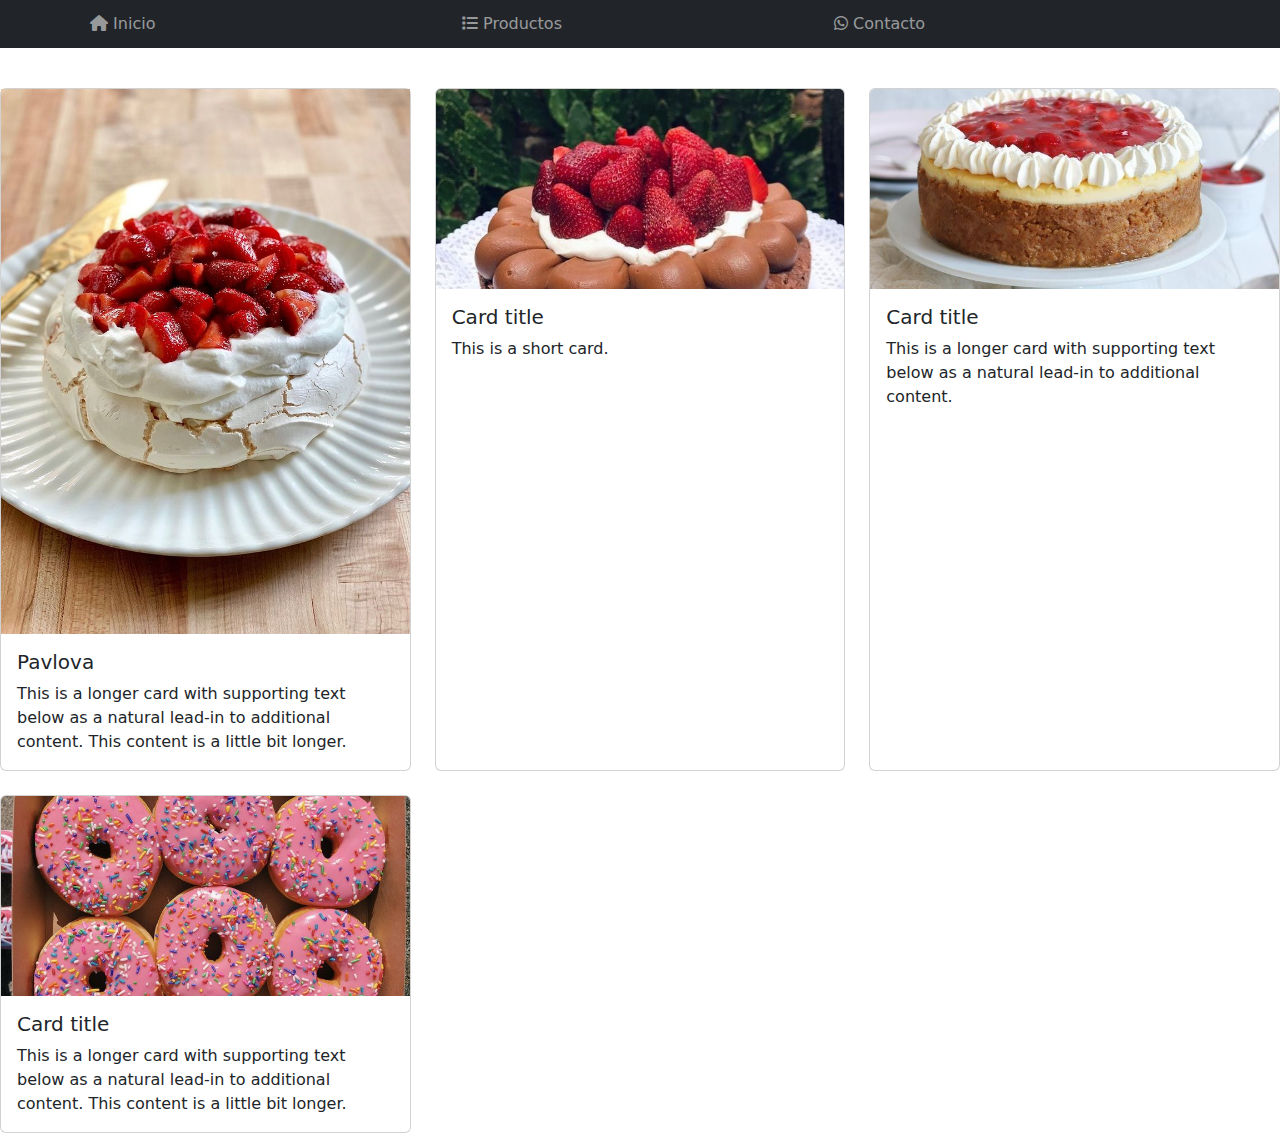
==== index.html @ 95f76f22 "Initial commit" ====
<!DOCTYPE html>
<html lang="en">
<head>
    <meta charset="UTF-8">
    <meta name="viewport" content="width=device-width, initial-scale=1.0">
    <title>Document</title>
    <link rel="stylesheet" href="style.css">
    <link href="https://fonts.googleapis.com/css?family=Raleway:300,300i,400,400i,700,700i,900,900i" rel="stylesheet">
    <link href="css/bootstrap.min.css" rel="stylesheet">
    <link href="https://cdn.jsdelivr.net/npm/bootstrap@5.3.0-alpha1/dist/css/bootstrap.min.css" rel="stylesheet">
    <link rel="stylesheet" href="https://cdnjs.cloudflare.com/ajax/libs/font-awesome/6.0.0/css/all.min.css">
    <link href="https://fonts.googleapis.com/css2?family=Montserrat:ital,wght@0,100..900;1,100..900&display=swap" rel="stylesheet">
    <link href="https://fonts.googleapis.com/css2?family=Poppins:ital,wght@0,100;0,200;0,300;0,400;0,500;0,600;0,700;0,800;0,900;1,100;1,200;1,300;1,400;1,500;1,600;1,700;1,800&display=swap" rel="stylesheet">
</head>
<body data-bs-theme="light">
  <nav class="navbar navbar-expand-lg navbar-dark bg-dark p-1">
        <div class="container">
            <button class="navbar-toggler" type="button" data-bs-toggle="collapse" data-bs-target="#navbarNav"
              aria-controls="navbarNav" aria-expanded="false" aria-label="Toggle navigation">
              <span class="navbar-toggler-icon"></span>
            </button>
            <div class="collapse navbar-collapse" id="navbarNav">
                <ul class="navbar-nav w-100 justify-content-between">
                    <li class="nav-item">
                        <a class="nav-link" href="index.html">
                            <i class="fas fa-home"></i>
                            <span> Inicio</span>
                        </a>
                    </li>
                </ul>
                <ul class="navbar-nav w-100 justify-content-between">
                    <li class="nav-item">
                        <a class="nav-link" href="products.html">
                            <i class="fas fa-list"></i>
                            <span>Productos</span>
                        </a>
                    </li>
                </ul>
                <ul class="navbar-nav w-100 justify-content-between">
                    <li class="nav-item">
                        <a class="nav-link" href="..."> <!--FALTA REDIRIGIR A WHATSAPP-->
                            <i class="fa-brands fa-whatsapp"></i>
                            <span>Contacto</span>
                        </a>
                    </li>
                </ul>
            </div>
      </div>
    </nav>

    <div class="row row-cols-1 row-cols-md-3 g-4 mt-3">
      <div class="col">
        <div class="card h-100">
          <img src="images/pavlova.jpg"  class="img-fluid" alt="...">
          <div class="card-body">
            <h5 class="card-title">Pavlova</h5>
            <p class="card-text">This is a longer card with supporting text below as a natural lead-in to additional content. This content is a little bit longer.</p>
          </div>
        </div>
      </div>
      <div class="col">
        <div class="card h-100">
          <img src="images/marquise.jpg" class="card-img-top" alt="...">
          <div class="card-body">
            <h5 class="card-title">Card title</h5>
            <p class="card-text">This is a short card.</p>
          </div>
        </div>
      </div>
      <div class="col">
        <div class="card h-100">
          <img src="images/cheesecake.jpg" class="card-img-top" alt="...">
          <div class="card-body">
            <h5 class="card-title">Card title</h5>
            <p class="card-text">This is a longer card with supporting text below as a natural lead-in to additional content.</p>
          </div>
        </div>
      </div>
      <div class="col">
        <div class="card h-100">
          <img src="images/donas.jpg" class="card-img-top" alt="...">
          <div class="card-body">
            <h5 class="card-title">Card title</h5>
            <p class="card-text">This is a longer card with supporting text below as a natural lead-in to additional content. This content is a little bit longer.</p>
          </div>
        </div>
      </div>
    </div>

    <script src="script.js"></script>
</body>
</html>
---- style.css ----
#cards{
    margin: 5px;
}

/* Asegura que todas las imágenes tengan el mismo tamaño */
.card-img-top {
    width: 100%; /* Ocupa todo el ancho de la tarjeta */
    height: 200px; /* Define una altura fija */
    object-fit: cover; /* Recorta la imagen mientras mantiene sus proporciones */
}
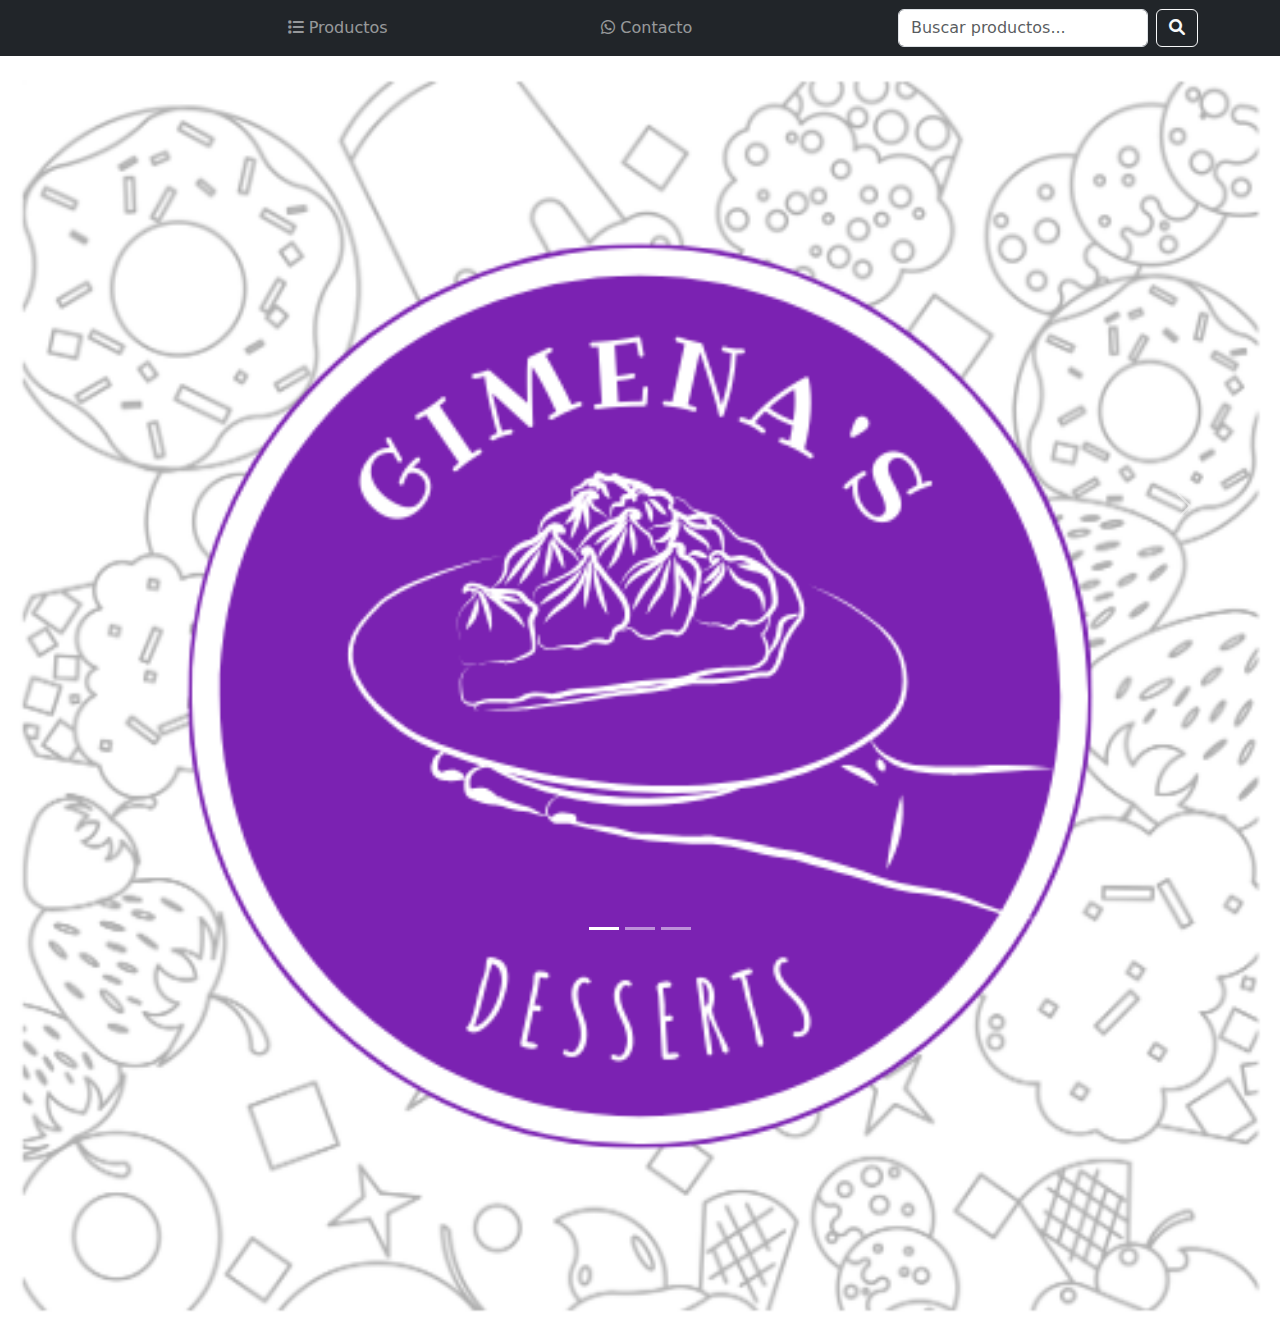
==== commit f041db3c: "inicio y algunos productos" ====
--- a/index.html
+++ b/index.html
@@ -1,92 +1,84 @@
 <!DOCTYPE html>
 <html lang="en">
+
 <head>
     <meta charset="UTF-8">
     <meta name="viewport" content="width=device-width, initial-scale=1.0">
-    <title>Document</title>
+    <title>Responsive Navbar</title>
     <link rel="stylesheet" href="style.css">
     <link href="https://fonts.googleapis.com/css?family=Raleway:300,300i,400,400i,700,700i,900,900i" rel="stylesheet">
-    <link href="css/bootstrap.min.css" rel="stylesheet">
     <link href="https://cdn.jsdelivr.net/npm/bootstrap@5.3.0-alpha1/dist/css/bootstrap.min.css" rel="stylesheet">
     <link rel="stylesheet" href="https://cdnjs.cloudflare.com/ajax/libs/font-awesome/6.0.0/css/all.min.css">
-    <link href="https://fonts.googleapis.com/css2?family=Montserrat:ital,wght@0,100..900;1,100..900&display=swap" rel="stylesheet">
-    <link href="https://fonts.googleapis.com/css2?family=Poppins:ital,wght@0,100;0,200;0,300;0,400;0,500;0,600;0,700;0,800;0,900;1,100;1,200;1,300;1,400;1,500;1,600;1,700;1,800&display=swap" rel="stylesheet">
 </head>
+
 <body data-bs-theme="light">
-  <nav class="navbar navbar-expand-lg navbar-dark bg-dark p-1">
+    <nav class="navbar navbar-expand-lg navbar-dark bg-dark p-2">
         <div class="container">
             <button class="navbar-toggler" type="button" data-bs-toggle="collapse" data-bs-target="#navbarNav"
-              aria-controls="navbarNav" aria-expanded="false" aria-label="Toggle navigation">
-              <span class="navbar-toggler-icon"></span>
+                aria-controls="navbarNav" aria-expanded="false" aria-label="Toggle navigation">
+                <span class="navbar-toggler-icon"></span>
             </button>
             <div class="collapse navbar-collapse" id="navbarNav">
-                <ul class="navbar-nav w-100 justify-content-between">
-                    <li class="nav-item">
-                        <a class="nav-link" href="index.html">
-                            <i class="fas fa-home"></i>
-                            <span> Inicio</span>
-                        </a>
-                    </li>
-                </ul>
-                <ul class="navbar-nav w-100 justify-content-between">
+                <ul class="navbar-nav w-100 justify-content-evenly">
                     <li class="nav-item">
                         <a class="nav-link" href="products.html">
                             <i class="fas fa-list"></i>
                             <span>Productos</span>
                         </a>
                     </li>
-                </ul>
-                <ul class="navbar-nav w-100 justify-content-between">
                     <li class="nav-item">
-                        <a class="nav-link" href="..."> <!--FALTA REDIRIGIR A WHATSAPP-->
+                        <a class="nav-link" href="https://wa.me/92369881">
                             <i class="fa-brands fa-whatsapp"></i>
                             <span>Contacto</span>
                         </a>
                     </li>
                 </ul>
             </div>
-      </div>
+            <!-- Barra de búsqueda (pantallas grandes) -->
+            <div class="search-bar d-flex align-items-center d-none d-lg-flex">
+                <input type="search" id="search" class="form-control me-2" placeholder="Buscar productos..."
+                    style="width: 250px;">
+                <button class="btn btn-outline-light"><i class="fas fa-search"></i></button>
+            </div>
+            <!-- Ícono de búsqueda (pantallas pequeñas) -->
+            <div class="search-icon d-lg-none mt-1">
+                <button class="btn btn-outline-light"><i class="fas fa-search"></i></button>
+            </div>
+        </div>
     </nav>
 
-    <div class="row row-cols-1 row-cols-md-3 g-4 mt-3">
-      <div class="col">
-        <div class="card h-100">
-          <img src="images/pavlova.jpg"  class="img-fluid" alt="...">
-          <div class="card-body">
-            <h5 class="card-title">Pavlova</h5>
-            <p class="card-text">This is a longer card with supporting text below as a natural lead-in to additional content. This content is a little bit longer.</p>
-          </div>
+    <!-- Carrusel -->
+    <div id="carouselExampleIndicators" class="carousel slide">
+        <div class="carousel-indicators">
+            <button type="button" data-bs-target="#carouselExampleIndicators" data-bs-slide-to="0" class="active"
+                aria-current="true" aria-label="Slide 1"></button>
+            <button type="button" data-bs-target="#carouselExampleIndicators" data-bs-slide-to="1" aria-label="Slide 2"></button>
+            <button type="button" data-bs-target="#carouselExampleIndicators" data-bs-slide-to="2" aria-label="Slide 3"></button>
         </div>
-      </div>
-      <div class="col">
-        <div class="card h-100">
-          <img src="images/marquise.jpg" class="card-img-top" alt="...">
-          <div class="card-body">
-            <h5 class="card-title">Card title</h5>
-            <p class="card-text">This is a short card.</p>
-          </div>
+        <div class="carousel-inner">
+            <div class="carousel-item active">
+                <img src="images/Logo.png" class="d-block w-100" alt="Logo">
+            </div>
+            <div class="carousel-item">
+                <img src="images/Pedidos.png" class="d-block w-100" alt="Pedidos">
+            </div>
+            <div class="carousel-item">
+                <img src="images/Contacto.png" class="d-block w-100" alt="Contacto">
+            </div>
         </div>
-      </div>
-      <div class="col">
-        <div class="card h-100">
-          <img src="images/cheesecake.jpg" class="card-img-top" alt="...">
-          <div class="card-body">
-            <h5 class="card-title">Card title</h5>
-            <p class="card-text">This is a longer card with supporting text below as a natural lead-in to additional content.</p>
-          </div>
-        </div>
-      </div>
-      <div class="col">
-        <div class="card h-100">
-          <img src="images/donas.jpg" class="card-img-top" alt="...">
-          <div class="card-body">
-            <h5 class="card-title">Card title</h5>
-            <p class="card-text">This is a longer card with supporting text below as a natural lead-in to additional content. This content is a little bit longer.</p>
-          </div>
-        </div>
-      </div>
+        <button class="carousel-control-prev" type="button" data-bs-target="#carouselExampleIndicators" data-bs-slide="prev">
+            <span class="carousel-control-prev-icon" aria-hidden="true"></span>
+            <span class="visually-hidden">Previous</span>
+        </button>
+        <button class="carousel-control-next" type="button" data-bs-target="#carouselExampleIndicators" data-bs-slide="next">
+            <span class="carousel-control-next-icon" aria-hidden="true"></span>
+            <span class="visually-hidden">Next</span>
+        </button>
     </div>
 
-    <script src="script.js"></script>
+
+
+  <script src="https://cdn.jsdelivr.net/npm/bootstrap@5.3.0-alpha1/dist/js/bootstrap.bundle.min.js"></script>
 </body>
-</html>+
+</html>
--- a/style.css
+++ b/style.css
@@ -1,10 +1,35 @@
-#cards{
-    margin: 5px;
+body {
+    font-family: 'Poppins', sans-serif;
 }
 
-/* Asegura que todas las imágenes tengan el mismo tamaño */
-.card-img-top {
-    width: 100%; /* Ocupa todo el ancho de la tarjeta */
-    height: 200px; /* Define una altura fija */
-    object-fit: cover; /* Recorta la imagen mientras mantiene sus proporciones */
+.card {
+    max-height: 400px;
+    overflow: hidden;
 }
+
+.card img {
+    height: 300px;
+    object-fit: cover;
+}
+
+#cards{
+    margin-bottom: 40px;
+}
+
+.search-bar {
+    width: 100%;
+    max-width: 300px;
+}
+
+.carousel-inner img {
+    object-fit: cover; /* Ajusta la imagen para cubrir el contenedor */
+    height: 100%; /* Asegura que la altura sea del 100% */
+}
+
+.carousel {
+    height: 100vh; /* Ajusta el carrusel al 100% de la altura de la pantalla */
+}
+
+.carousel-item {
+    height: 100%; /* Asegura que cada slide ocupe toda la altura del carrusel */
+}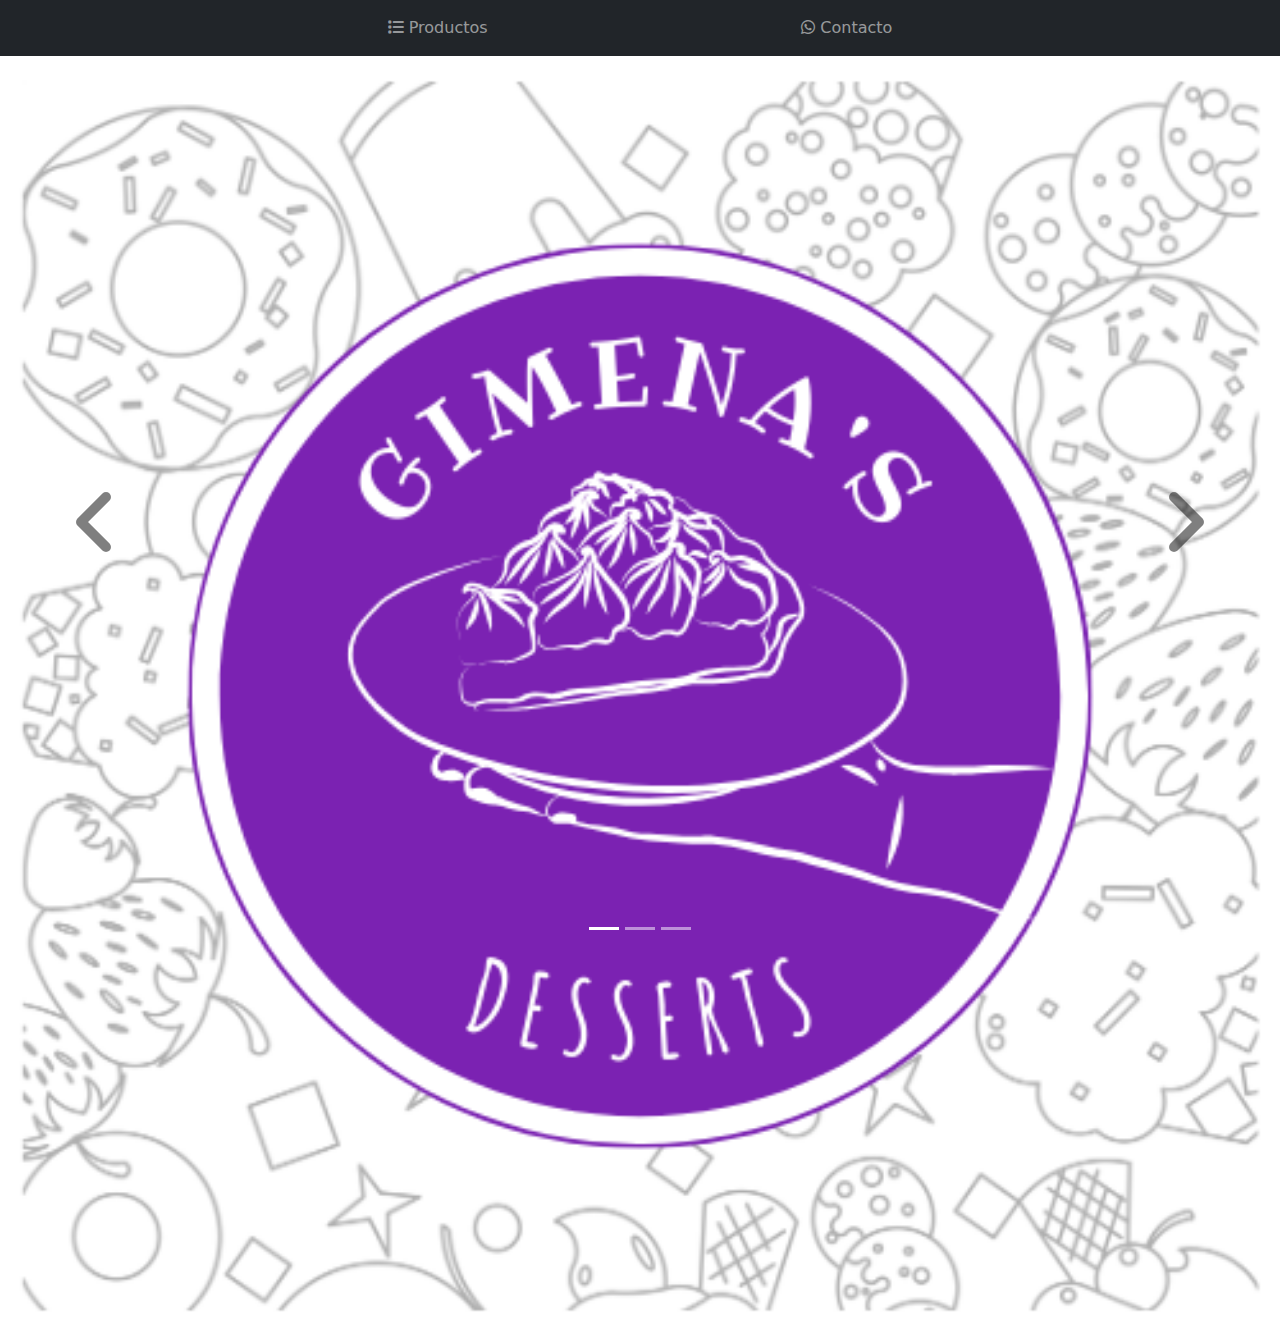
==== commit 9c071c70: "actualización" ====
--- a/index.html
+++ b/index.html
@@ -4,7 +4,7 @@
 <head>
     <meta charset="UTF-8">
     <meta name="viewport" content="width=device-width, initial-scale=1.0">
-    <title>Responsive Navbar</title>
+    <title>Inicio</title>
     <link rel="stylesheet" href="style.css">
     <link href="https://fonts.googleapis.com/css?family=Raleway:300,300i,400,400i,700,700i,900,900i" rel="stylesheet">
     <link href="https://cdn.jsdelivr.net/npm/bootstrap@5.3.0-alpha1/dist/css/bootstrap.min.css" rel="stylesheet">
@@ -34,19 +34,10 @@
                     </li>
                 </ul>
             </div>
-            <!-- Barra de búsqueda (pantallas grandes) -->
-            <div class="search-bar d-flex align-items-center d-none d-lg-flex">
-                <input type="search" id="search" class="form-control me-2" placeholder="Buscar productos..."
-                    style="width: 250px;">
-                <button class="btn btn-outline-light"><i class="fas fa-search"></i></button>
-            </div>
-            <!-- Ícono de búsqueda (pantallas pequeñas) -->
-            <div class="search-icon d-lg-none mt-1">
-                <button class="btn btn-outline-light"><i class="fas fa-search"></i></button>
-            </div>
         </div>
     </nav>
 
+    
     <!-- Carrusel -->
     <div id="carouselExampleIndicators" class="carousel slide">
         <div class="carousel-indicators">
@@ -67,12 +58,12 @@
             </div>
         </div>
         <button class="carousel-control-prev" type="button" data-bs-target="#carouselExampleIndicators" data-bs-slide="prev">
-            <span class="carousel-control-prev-icon" aria-hidden="true"></span>
-            <span class="visually-hidden">Previous</span>
+            <i class="fa-solid fa-angle-left" style="color: #000000;"></i>
+                <span class="visually-hidden">Previous</span>
         </button>
         <button class="carousel-control-next" type="button" data-bs-target="#carouselExampleIndicators" data-bs-slide="next">
-            <span class="carousel-control-next-icon" aria-hidden="true"></span>
-            <span class="visually-hidden">Next</span>
+            <i class="fa-solid fa-angle-right" style="color: #000000;"></i>
+                <span class="visually-hidden">Next</span>
         </button>
     </div>
 
--- a/style.css
+++ b/style.css
@@ -22,14 +22,22 @@
 }
 
 .carousel-inner img {
-    object-fit: cover; /* Ajusta la imagen para cubrir el contenedor */
-    height: 100%; /* Asegura que la altura sea del 100% */
+    object-fit: cover;
+    height: 100%; 
 }
 
 .carousel {
-    height: 100vh; /* Ajusta el carrusel al 100% de la altura de la pantalla */
+    height: 100vh; 
 }
 
 .carousel-item {
-    height: 100%; /* Asegura que cada slide ocupe toda la altura del carrusel */
-}+    height: 100%; 
+}
+
+.carousel-control-prev i,
+.carousel-control-next i {
+    font-size: 5rem; 
+    width: 3rem;     
+    height: 3rem;    
+}
+
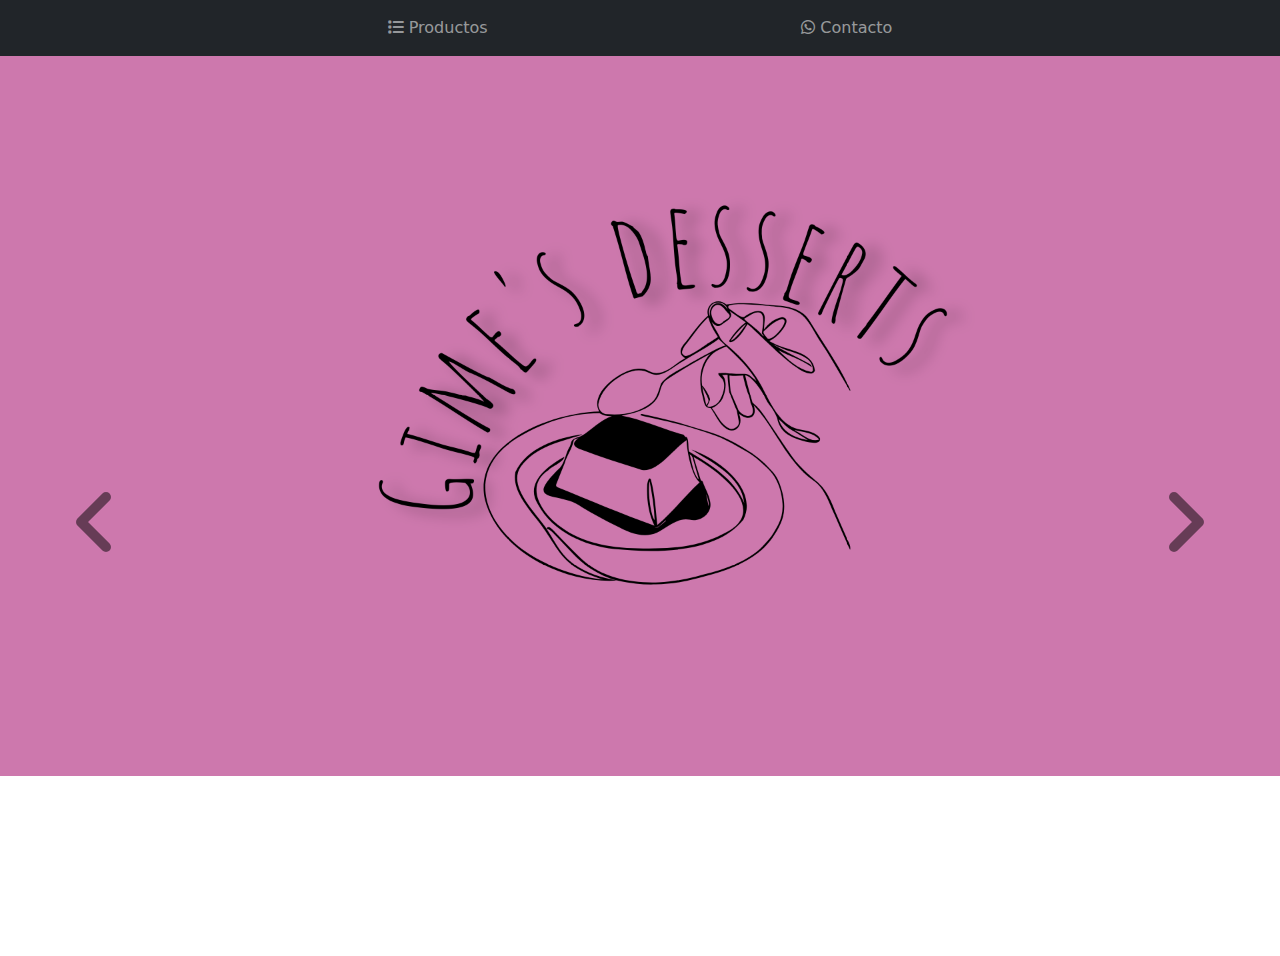
==== commit 49184582: "mejoras y buscador" ====
--- a/index.html
+++ b/index.html
@@ -44,17 +44,13 @@
             <button type="button" data-bs-target="#carouselExampleIndicators" data-bs-slide-to="0" class="active"
                 aria-current="true" aria-label="Slide 1"></button>
             <button type="button" data-bs-target="#carouselExampleIndicators" data-bs-slide-to="1" aria-label="Slide 2"></button>
-            <button type="button" data-bs-target="#carouselExampleIndicators" data-bs-slide-to="2" aria-label="Slide 3"></button>
         </div>
         <div class="carousel-inner">
             <div class="carousel-item active">
-                <img src="images/Logo.png" class="d-block w-100" alt="Logo">
+                <img src="images/Gime's sweets.png" class="d-block w-100" alt="Logo">
             </div>
             <div class="carousel-item">
-                <img src="images/Pedidos.png" class="d-block w-100" alt="Pedidos">
-            </div>
-            <div class="carousel-item">
-                <img src="images/Contacto.png" class="d-block w-100" alt="Contacto">
+                <img src="images/contact.png" class="d-block w-100" alt="Contacto">
             </div>
         </div>
         <button class="carousel-control-prev" type="button" data-bs-target="#carouselExampleIndicators" data-bs-slide="prev">
--- a/style.css
+++ b/style.css
@@ -1,5 +1,9 @@
 body {
     font-family: 'Poppins', sans-serif;
+}
+
+h5{
+    text-align: center;
 }
 
 .card {
@@ -14,6 +18,10 @@
 
 #cards{
     margin-bottom: 40px;
+}
+
+.card-text{
+    text-align: end;
 }
 
 .search-bar {
